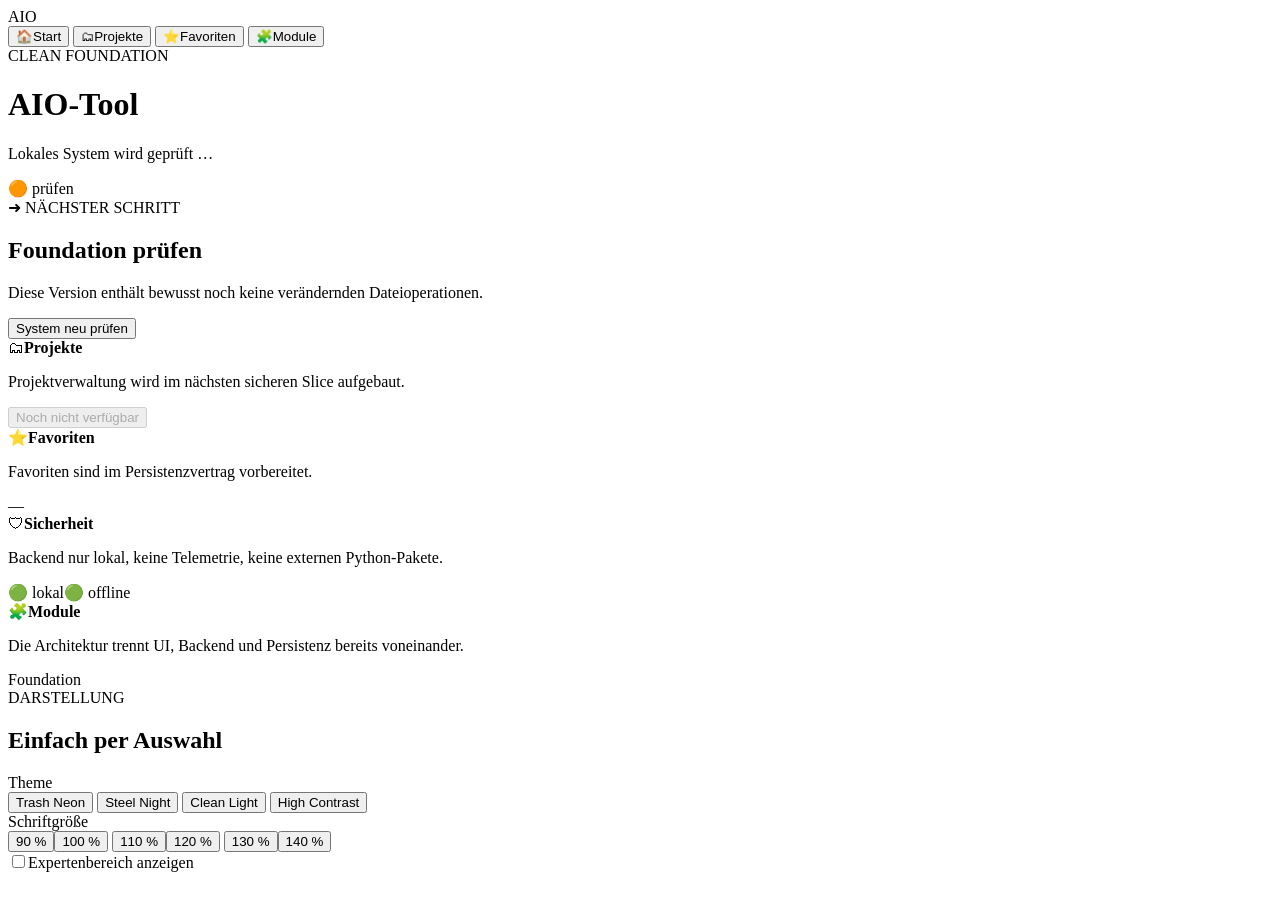
==== web/index.html @ 473f74e4 "feat: add executable clean foundation core" ====
<!doctype html>
<html lang="de" data-theme="steel-night">
<head>
<meta charset="utf-8">
<meta name="viewport" content="width=device-width,initial-scale=1">
<title>AIO-Tool</title>
<link rel="stylesheet" href="/styles.css">
</head>
<body>
<div class="app-shell">
  <aside class="sidebar" aria-label="Hauptbereiche">
    <div class="brand">AIO</div>
    <button class="nav-item active" type="button">🏠<span>Start</span></button>
    <button class="nav-item" type="button">🗂<span>Projekte</span></button>
    <button class="nav-item" type="button">⭐<span>Favoriten</span></button>
    <button class="nav-item" type="button">🧩<span>Module</span></button>
  </aside>

  <main class="workspace">
    <header class="topbar">
      <div>
        <div class="eyebrow">CLEAN FOUNDATION</div>
        <h1>AIO-Tool</h1>
        <p id="statusText">Lokales System wird geprüft …</p>
      </div>
      <div class="status-pill" id="readyPill">🟠 prüfen</div>
    </header>

    <section class="next-step" aria-labelledby="next-title">
      <div>
        <div class="eyebrow">➜ NÄCHSTER SCHRITT</div>
        <h2 id="next-title">Foundation prüfen</h2>
        <p>Diese Version enthält bewusst noch keine verändernden Dateioperationen.</p>
      </div>
      <button class="primary" id="refreshBtn" type="button">System neu prüfen</button>
    </section>

    <section class="grid" aria-label="Dashboard">
      <article class="card">
        <div class="card-head"><span>🗂</span><strong>Projekte</strong></div>
        <p>Projektverwaltung wird im nächsten sicheren Slice aufgebaut.</p>
        <button type="button" disabled title="Noch nicht Teil dieses Foundation-Slices">Noch nicht verfügbar</button>
      </article>
      <article class="card">
        <div class="card-head"><span>⭐</span><strong>Favoriten</strong></div>
        <p>Favoriten sind im Persistenzvertrag vorbereitet.</p>
        <div id="favoriteCount" class="metric">—</div>
      </article>
      <article class="card">
        <div class="card-head"><span>🛡</span><strong>Sicherheit</strong></div>
        <p>Backend nur lokal, keine Telemetrie, keine externen Python-Pakete.</p>
        <div class="traffic"><span>🟢 lokal</span><span>🟢 offline</span></div>
      </article>
      <article class="card">
        <div class="card-head"><span>🧩</span><strong>Module</strong></div>
        <p>Die Architektur trennt UI, Backend und Persistenz bereits voneinander.</p>
        <div class="metric">Foundation</div>
      </article>
    </section>

    <section class="settings">
      <div>
        <div class="eyebrow">DARSTELLUNG</div>
        <h2>Einfach per Auswahl</h2>
      </div>
      <div class="setting-group">
        <span>Theme</span>
        <div class="button-row" id="themeButtons">
          <button type="button" data-theme="trash-neon">Trash Neon</button>
          <button type="button" data-theme="steel-night">Steel Night</button>
          <button type="button" data-theme="clean-light">Clean Light</button>
          <button type="button" data-theme="high-contrast">High Contrast</button>
        </div>
      </div>
      <div class="setting-group">
        <span>Schriftgröße</span>
        <div class="button-row" id="fontButtons">
          <button type="button" data-font="90">90 %</button><button type="button" data-font="100">100 %</button>
          <button type="button" data-font="110">110 %</button><button type="button" data-font="120">120 %</button>
          <button type="button" data-font="130">130 %</button><button type="button" data-font="140">140 %</button>
        </div>
      </div>
      <label class="switch-row"><input id="expertToggle" type="checkbox"><span>Expertenbereich anzeigen</span></label>
      <div id="expertBox" class="expert" hidden>
        <strong>Experteninfo</strong>
        <p id="expertInfo">Backenddaten werden geladen …</p>
      </div>
    </section>
  </main>
</div>
<script src="/app.js" defer></script>
</body>
</html>
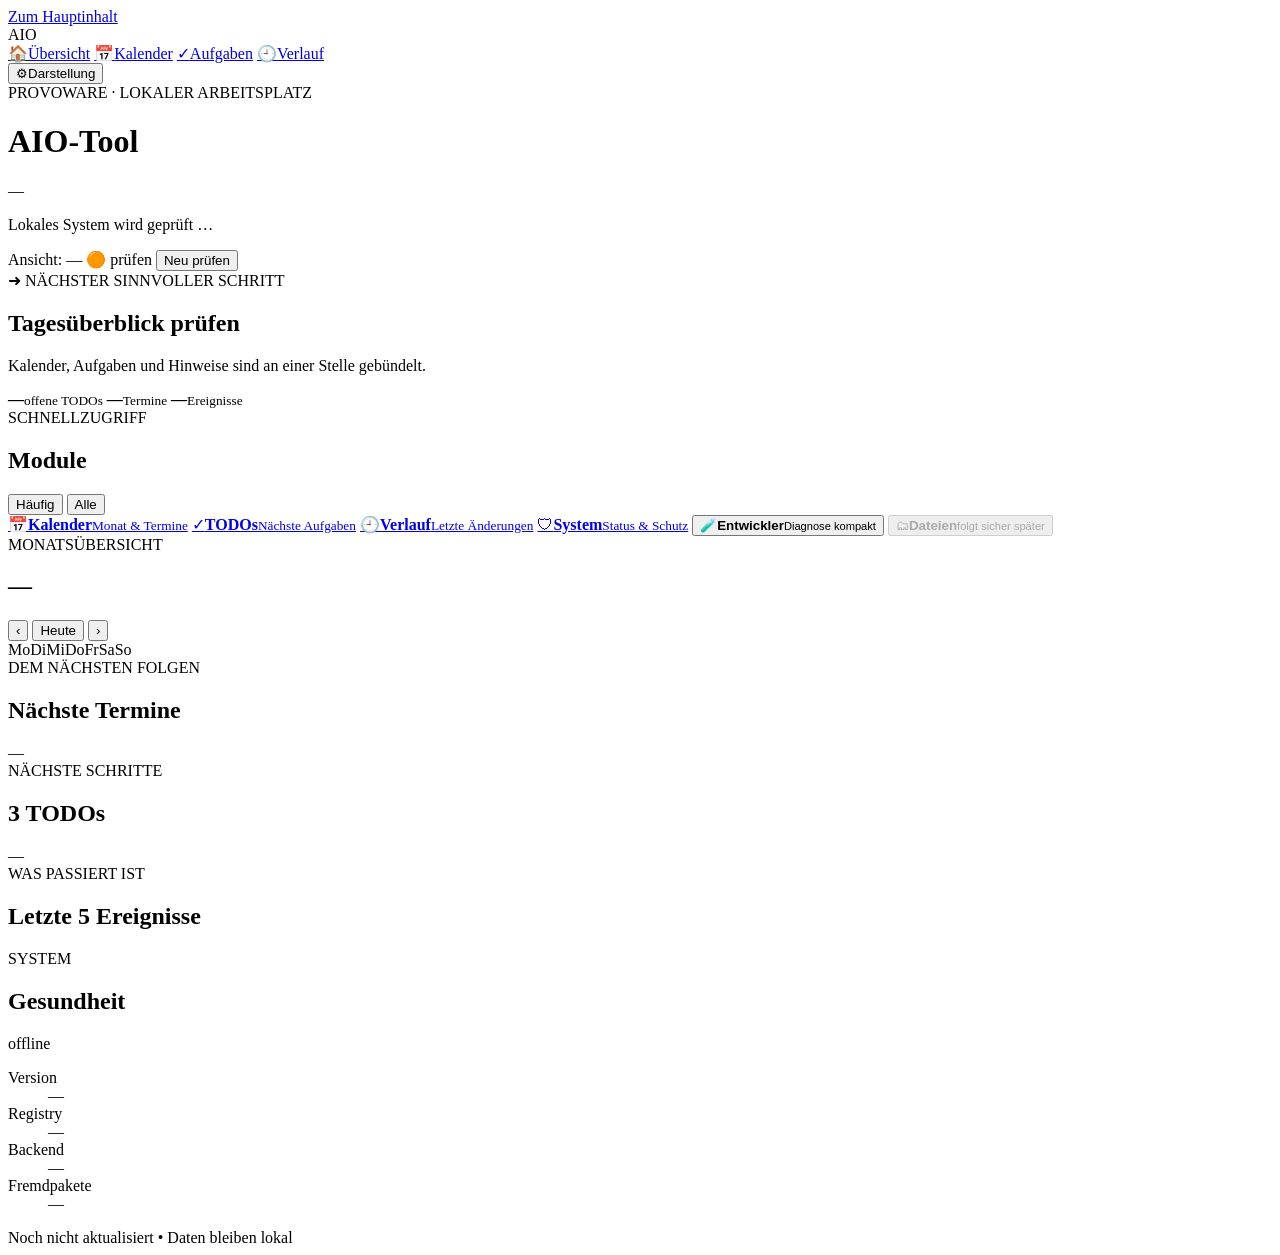
==== commit 650fae54: "feat: build compact dashboard v2 structure" ====
--- a/web/index.html
+++ b/web/index.html
@@ -1,91 +1,184 @@
 <!doctype html>
-<html lang="de" data-theme="steel-night">
+<html lang="de" data-theme="steel-night" data-density="normal">
 <head>
 <meta charset="utf-8">
 <meta name="viewport" content="width=device-width,initial-scale=1">
-<title>AIO-Tool</title>
+<meta name="color-scheme" content="dark light">
+<title>AIO-Tool Dashboard</title>
 <link rel="stylesheet" href="/styles.css">
 </head>
 <body>
+<a class="skip-link" href="#mainContent" data-i18n="a11y.skip">Zum Hauptinhalt</a>
 <div class="app-shell">
-  <aside class="sidebar" aria-label="Hauptbereiche">
-    <div class="brand">AIO</div>
-    <button class="nav-item active" type="button">🏠<span>Start</span></button>
-    <button class="nav-item" type="button">🗂<span>Projekte</span></button>
-    <button class="nav-item" type="button">⭐<span>Favoriten</span></button>
-    <button class="nav-item" type="button">🧩<span>Module</span></button>
+  <aside class="sidebar" aria-label="Hauptnavigation">
+    <div class="brand" aria-label="AIO-Tool">AIO</div>
+    <nav class="nav-stack">
+      <a class="nav-item active" href="#overviewPanel"><span aria-hidden="true">🏠</span><span data-i18n="nav.overview">Übersicht</span></a>
+      <a class="nav-item" href="#calendarPanel"><span aria-hidden="true">📅</span><span data-i18n="nav.calendar">Kalender</span></a>
+      <a class="nav-item" href="#todoPanel"><span aria-hidden="true">✓</span><span data-i18n="nav.todos">Aufgaben</span></a>
+      <a class="nav-item" href="#eventPanel"><span aria-hidden="true">🕘</span><span data-i18n="nav.events">Verlauf</span></a>
+    </nav>
+    <div class="sidebar-spacer"></div>
+    <button class="nav-button" id="settingsToggle" type="button" aria-expanded="false" aria-controls="settingsPanel"><span aria-hidden="true">⚙</span><span data-i18n="nav.settings">Darstellung</span></button>
   </aside>
 
-  <main class="workspace">
-    <header class="topbar">
-      <div>
-        <div class="eyebrow">CLEAN FOUNDATION</div>
-        <h1>AIO-Tool</h1>
-        <p id="statusText">Lokales System wird geprüft …</p>
+  <main class="workspace" id="mainContent">
+    <header class="topbar" id="overviewPanel">
+      <div class="title-block">
+        <div class="eyebrow" data-i18n="header.eyebrow">PROVOWARE · LOKALER ARBEITSPLATZ</div>
+        <div class="title-line">
+          <h1>AIO-Tool</h1>
+          <span class="version-chip" id="versionChip">—</span>
+        </div>
+        <p id="statusText" aria-live="polite" data-i18n="status.checking">Lokales System wird geprüft …</p>
       </div>
-      <div class="status-pill" id="readyPill">🟠 prüfen</div>
+      <div class="header-actions">
+        <span class="density-chip" id="densityChip" title="Wird automatisch aus Fenstergröße und Schriftgröße abgeleitet">Ansicht: —</span>
+        <span class="status-pill" id="readyPill" aria-live="polite">🟠 prüfen</span>
+        <button class="primary compact" id="refreshBtn" type="button" data-i18n="action.refresh">Neu prüfen</button>
+      </div>
     </header>
 
-    <section class="next-step" aria-labelledby="next-title">
+    <section class="focus-strip" aria-labelledby="nextTitle">
       <div>
-        <div class="eyebrow">➜ NÄCHSTER SCHRITT</div>
-        <h2 id="next-title">Foundation prüfen</h2>
-        <p>Diese Version enthält bewusst noch keine verändernden Dateioperationen.</p>
+        <div class="eyebrow" data-i18n="next.eyebrow">➜ NÄCHSTER SINNVOLLER SCHRITT</div>
+        <h2 id="nextTitle" data-i18n="next.title">Tagesüberblick prüfen</h2>
+        <p id="nextText" data-i18n="next.text">Kalender, Aufgaben und Hinweise sind an einer Stelle gebündelt.</p>
       </div>
-      <button class="primary" id="refreshBtn" type="button">System neu prüfen</button>
+      <div class="focus-metrics" aria-label="Kurzübersicht">
+        <span><strong id="openTodoMetric">—</strong><small data-i18n="metric.todos">offene TODOs</small></span>
+        <span><strong id="calendarMetric">—</strong><small data-i18n="metric.events">Termine</small></span>
+        <span><strong id="historyMetric">—</strong><small data-i18n="metric.history">Ereignisse</small></span>
+      </div>
     </section>
 
-    <section class="grid" aria-label="Dashboard">
-      <article class="card">
-        <div class="card-head"><span>🗂</span><strong>Projekte</strong></div>
-        <p>Projektverwaltung wird im nächsten sicheren Slice aufgebaut.</p>
-        <button type="button" disabled title="Noch nicht Teil dieses Foundation-Slices">Noch nicht verfügbar</button>
-      </article>
-      <article class="card">
-        <div class="card-head"><span>⭐</span><strong>Favoriten</strong></div>
-        <p>Favoriten sind im Persistenzvertrag vorbereitet.</p>
-        <div id="favoriteCount" class="metric">—</div>
-      </article>
-      <article class="card">
-        <div class="card-head"><span>🛡</span><strong>Sicherheit</strong></div>
-        <p>Backend nur lokal, keine Telemetrie, keine externen Python-Pakete.</p>
-        <div class="traffic"><span>🟢 lokal</span><span>🟢 offline</span></div>
-      </article>
-      <article class="card">
-        <div class="card-head"><span>🧩</span><strong>Module</strong></div>
-        <p>Die Architektur trennt UI, Backend und Persistenz bereits voneinander.</p>
-        <div class="metric">Foundation</div>
-      </article>
+    <section class="reminder-region" id="reminderRegion" aria-live="assertive" aria-atomic="false" aria-label="Fällige Erinnerungen"></section>
+
+    <div class="dashboard-layout">
+      <aside class="module-column" aria-label="Schnellfunktionen und Module">
+        <section class="panel module-panel">
+          <div class="panel-head">
+            <div>
+              <div class="eyebrow" data-i18n="modules.eyebrow">SCHNELLZUGRIFF</div>
+              <h2 data-i18n="modules.title">Module</h2>
+            </div>
+          </div>
+          <div class="segmented" id="moduleMode" role="group" aria-label="Module filtern">
+            <button type="button" class="selected" data-module-mode="frequent" data-i18n="modules.frequent">Häufig</button>
+            <button type="button" data-module-mode="all" data-i18n="modules.all">Alle</button>
+          </div>
+          <div class="module-grid" id="moduleGrid">
+            <a class="module-tile frequent" href="#calendarPanel"><span>📅</span><strong data-i18n="module.calendar">Kalender</strong><small data-i18n="module.calendar.help">Monat & Termine</small></a>
+            <a class="module-tile frequent" href="#todoPanel"><span>✓</span><strong data-i18n="module.todos">TODOs</strong><small data-i18n="module.todos.help">Nächste Aufgaben</small></a>
+            <a class="module-tile frequent" href="#eventPanel"><span>🕘</span><strong data-i18n="module.events">Verlauf</strong><small data-i18n="module.events.help">Letzte Änderungen</small></a>
+            <a class="module-tile all-only" href="#systemPanel"><span>🛡</span><strong data-i18n="module.system">System</strong><small data-i18n="module.system.help">Status & Schutz</small></a>
+            <button class="module-tile all-only" id="developerToggle" type="button" aria-expanded="false" aria-controls="developerPanel"><span>🧪</span><strong data-i18n="module.dev">Entwickler</strong><small data-i18n="module.dev.help">Diagnose kompakt</small></button>
+            <button class="module-tile all-only disabled-tile" type="button" disabled><span>🗂</span><strong data-i18n="module.files">Dateien</strong><small data-i18n="module.files.help">folgt sicher später</small></button>
+          </div>
+        </section>
+
+        <section class="panel developer-panel" id="developerPanel" hidden>
+          <div class="panel-head compact-head">
+            <div><div class="eyebrow">ENTWICKLER</div><h2 data-i18n="dev.title">Diagnose</h2></div>
+            <span class="mini-badge" id="registryBadge">—</span>
+          </div>
+          <pre id="developerInfo" class="diagnostic-box" tabindex="0">—</pre>
+          <button id="copyDiagnosticBtn" type="button" class="secondary full" data-i18n="dev.copy">Diagnose kopieren</button>
+        </section>
+      </aside>
+
+      <section class="calendar-column">
+        <article class="panel calendar-panel" id="calendarPanel">
+          <div class="panel-head calendar-head">
+            <div>
+              <div class="eyebrow" data-i18n="calendar.eyebrow">MONATSÜBERSICHT</div>
+              <h2 id="monthTitle">—</h2>
+            </div>
+            <div class="calendar-controls" role="group" aria-label="Monat wechseln">
+              <button type="button" id="prevMonthBtn" aria-label="Vorheriger Monat">‹</button>
+              <button type="button" id="todayBtn" data-i18n="calendar.today">Heute</button>
+              <button type="button" id="nextMonthBtn" aria-label="Nächster Monat">›</button>
+            </div>
+          </div>
+          <div class="weekday-row" aria-hidden="true">
+            <span>Mo</span><span>Di</span><span>Mi</span><span>Do</span><span>Fr</span><span>Sa</span><span>So</span>
+          </div>
+          <div class="month-grid" id="monthGrid" role="grid" aria-label="Monatskalender"></div>
+          <p class="empty-state" id="calendarEmpty" hidden data-i18n="calendar.empty">In diesem Monat sind noch keine Termine gespeichert.</p>
+        </article>
+
+        <article class="panel upcoming-panel" id="upcomingPanel">
+          <div class="panel-head compact-head">
+            <div><div class="eyebrow" data-i18n="upcoming.eyebrow">DEM NÄCHSTEN FOLGEN</div><h2 data-i18n="upcoming.title">Nächste Termine</h2></div>
+            <span class="mini-badge" id="upcomingCount">—</span>
+          </div>
+          <div class="stack-list" id="upcomingList" aria-live="polite"></div>
+        </article>
+      </section>
+
+      <aside class="status-column">
+        <article class="panel" id="todoPanel">
+          <div class="panel-head compact-head">
+            <div><div class="eyebrow" data-i18n="todo.eyebrow">NÄCHSTE SCHRITTE</div><h2 data-i18n="todo.title">3 TODOs</h2></div>
+            <span class="mini-badge" id="todoCountBadge">—</span>
+          </div>
+          <div class="stack-list" id="todoList" aria-live="polite"></div>
+        </article>
+
+        <article class="panel" id="eventPanel">
+          <div class="panel-head compact-head">
+            <div><div class="eyebrow" data-i18n="events.eyebrow">WAS PASSIERT IST</div><h2 data-i18n="events.title">Letzte 5 Ereignisse</h2></div>
+          </div>
+          <div class="timeline" id="eventList" aria-live="polite"></div>
+        </article>
+
+        <article class="panel system-panel" id="systemPanel">
+          <div class="panel-head compact-head">
+            <div><div class="eyebrow" data-i18n="system.eyebrow">SYSTEM</div><h2 data-i18n="system.title">Gesundheit</h2></div>
+            <span class="mini-badge good" id="offlineBadge">offline</span>
+          </div>
+          <dl class="system-grid" id="systemSummary">
+            <div><dt data-i18n="system.version">Version</dt><dd id="systemVersion">—</dd></div>
+            <div><dt data-i18n="system.registry">Registry</dt><dd id="systemRegistry">—</dd></div>
+            <div><dt data-i18n="system.bind">Backend</dt><dd id="systemBind">—</dd></div>
+            <div><dt data-i18n="system.packages">Fremdpakete</dt><dd id="systemPackages">—</dd></div>
+          </dl>
+        </article>
+      </aside>
+    </div>
+
+    <section class="panel settings-panel" id="settingsPanel" hidden aria-labelledby="settingsTitle">
+      <div class="panel-head">
+        <div><div class="eyebrow" data-i18n="settings.eyebrow">DARSTELLUNG</div><h2 id="settingsTitle" data-i18n="settings.title">Einfach per Auswahl</h2></div>
+        <button type="button" id="settingsClose" class="secondary compact" data-i18n="action.close">Schließen</button>
+      </div>
+      <div class="settings-grid">
+        <div class="setting-group">
+          <strong data-i18n="settings.theme">Theme</strong>
+          <div class="button-row" id="themeButtons">
+            <button type="button" data-theme="trash-neon">Trash Neon</button>
+            <button type="button" data-theme="steel-night">Steel Night</button>
+            <button type="button" data-theme="clean-light">Clean Light</button>
+            <button type="button" data-theme="high-contrast">High Contrast</button>
+          </div>
+        </div>
+        <div class="setting-group">
+          <strong data-i18n="settings.font">Schriftgröße</strong>
+          <div class="button-row" id="fontButtons">
+            <button type="button" data-font="90">90 %</button><button type="button" data-font="100">100 %</button>
+            <button type="button" data-font="110">110 %</button><button type="button" data-font="120">120 %</button>
+            <button type="button" data-font="130">130 %</button><button type="button" data-font="140">140 %</button>
+          </div>
+        </div>
+        <label class="switch-row"><input id="expertToggle" type="checkbox"><span data-i18n="settings.expert">Entwicklerbereich verfügbar machen</span></label>
+      </div>
     </section>
 
-    <section class="settings">
-      <div>
-        <div class="eyebrow">DARSTELLUNG</div>
-        <h2>Einfach per Auswahl</h2>
-      </div>
-      <div class="setting-group">
-        <span>Theme</span>
-        <div class="button-row" id="themeButtons">
-          <button type="button" data-theme="trash-neon">Trash Neon</button>
-          <button type="button" data-theme="steel-night">Steel Night</button>
-          <button type="button" data-theme="clean-light">Clean Light</button>
-          <button type="button" data-theme="high-contrast">High Contrast</button>
-        </div>
-      </div>
-      <div class="setting-group">
-        <span>Schriftgröße</span>
-        <div class="button-row" id="fontButtons">
-          <button type="button" data-font="90">90 %</button><button type="button" data-font="100">100 %</button>
-          <button type="button" data-font="110">110 %</button><button type="button" data-font="120">120 %</button>
-          <button type="button" data-font="130">130 %</button><button type="button" data-font="140">140 %</button>
-        </div>
-      </div>
-      <label class="switch-row"><input id="expertToggle" type="checkbox"><span>Expertenbereich anzeigen</span></label>
-      <div id="expertBox" class="expert" hidden>
-        <strong>Experteninfo</strong>
-        <p id="expertInfo">Backenddaten werden geladen …</p>
-      </div>
-    </section>
+    <footer class="footer-status">
+      <span id="lastRefresh">Noch nicht aktualisiert</span>
+      <span>•</span>
+      <span data-i18n="footer.local">Daten bleiben lokal</span>
+    </footer>
   </main>
 </div>
 <script src="/app.js" defer></script>
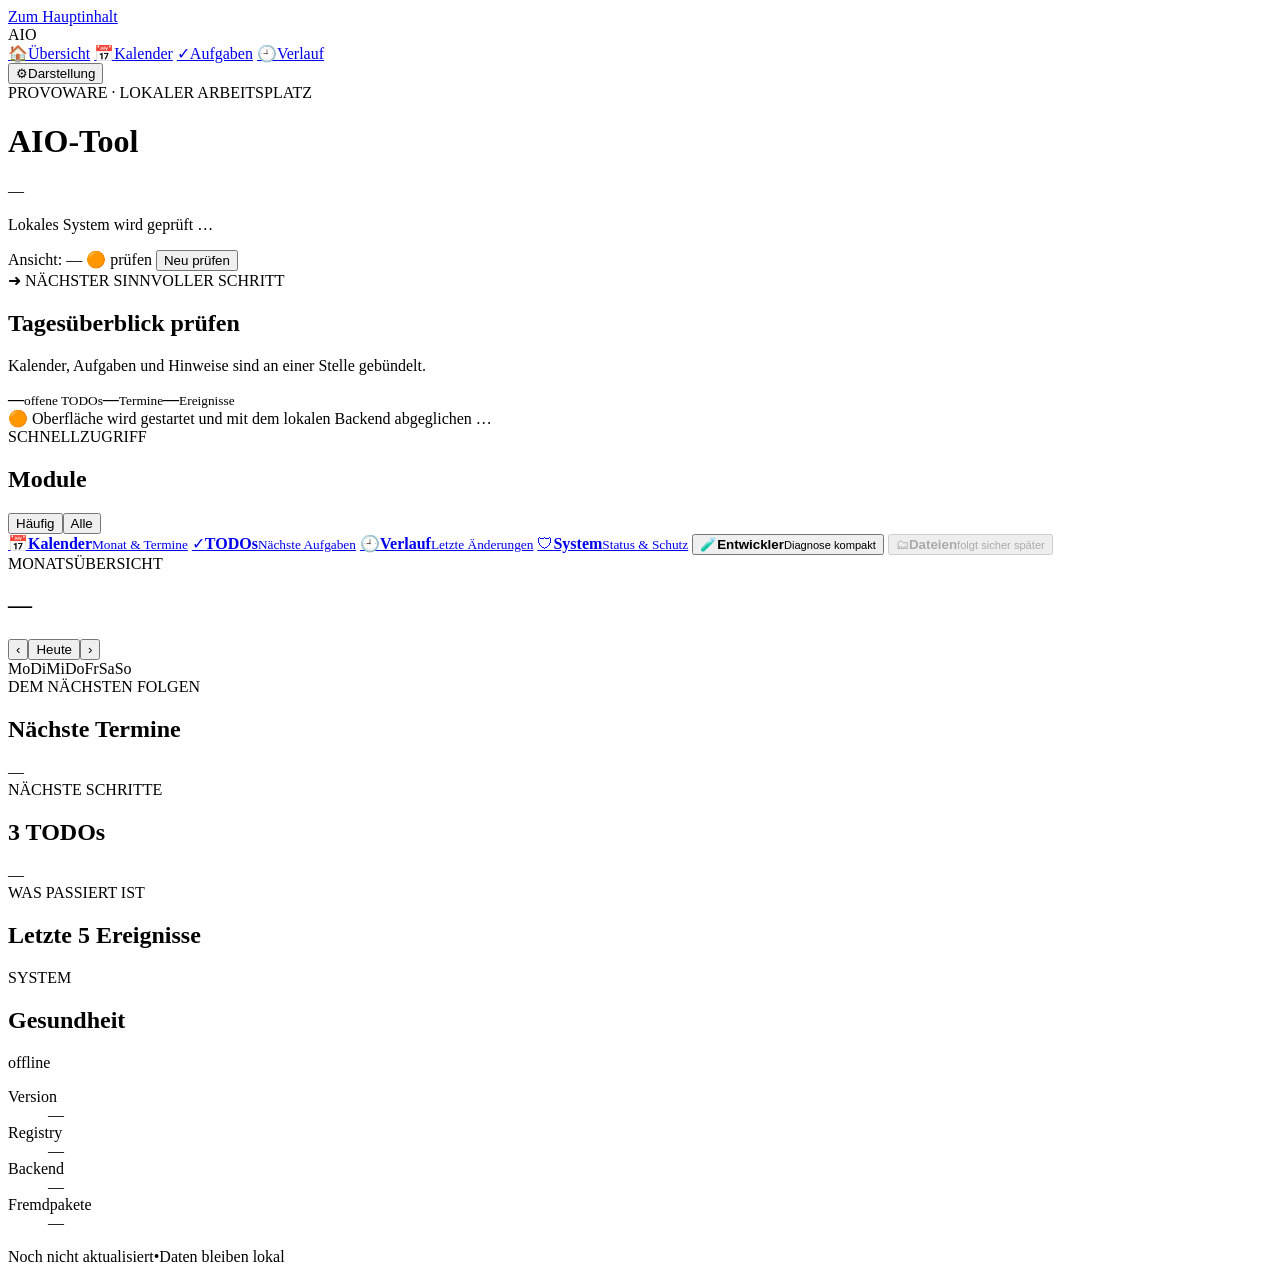
==== commit 1713e771: "fix: add ui contract markers and explicit boot state" ====
--- a/web/index.html
+++ b/web/index.html
@@ -5,7 +5,8 @@
 <meta name="viewport" content="width=device-width,initial-scale=1">
 <meta name="color-scheme" content="dark light">
 <title>AIO-Tool Dashboard</title>
-<link rel="stylesheet" href="/styles.css">
+<meta name="aio-ui-contract" content="dashboard-v2.2">
+<link rel="stylesheet" href="/styles.css?contract=dashboard-v2.2">
 </head>
 <body>
 <a class="skip-link" href="#mainContent" data-i18n="a11y.skip">Zum Hauptinhalt</a>
@@ -23,13 +24,10 @@
   </aside>
 
   <main class="workspace" id="mainContent">
-    <header class="topbar" id="overviewPanel">
+    <header class="topbar" id="overviewPanel" data-ui-region="overview">
       <div class="title-block">
         <div class="eyebrow" data-i18n="header.eyebrow">PROVOWARE · LOKALER ARBEITSPLATZ</div>
-        <div class="title-line">
-          <h1>AIO-Tool</h1>
-          <span class="version-chip" id="versionChip">—</span>
-        </div>
+        <div class="title-line"><h1>AIO-Tool</h1><span class="version-chip" id="versionChip">—</span></div>
         <p id="statusText" aria-live="polite" data-i18n="status.checking">Lokales System wird geprüft …</p>
       </div>
       <div class="header-actions">
@@ -39,35 +37,20 @@
       </div>
     </header>
 
-    <section class="focus-strip" aria-labelledby="nextTitle">
-      <div>
-        <div class="eyebrow" data-i18n="next.eyebrow">➜ NÄCHSTER SINNVOLLER SCHRITT</div>
-        <h2 id="nextTitle" data-i18n="next.title">Tagesüberblick prüfen</h2>
-        <p id="nextText" data-i18n="next.text">Kalender, Aufgaben und Hinweise sind an einer Stelle gebündelt.</p>
-      </div>
-      <div class="focus-metrics" aria-label="Kurzübersicht">
-        <span><strong id="openTodoMetric">—</strong><small data-i18n="metric.todos">offene TODOs</small></span>
-        <span><strong id="calendarMetric">—</strong><small data-i18n="metric.events">Termine</small></span>
-        <span><strong id="historyMetric">—</strong><small data-i18n="metric.history">Ereignisse</small></span>
-      </div>
+    <section class="focus-strip" aria-labelledby="nextTitle" data-ui-region="focus">
+      <div><div class="eyebrow" data-i18n="next.eyebrow">➜ NÄCHSTER SINNVOLLER SCHRITT</div><h2 id="nextTitle" data-i18n="next.title">Tagesüberblick prüfen</h2><p id="nextText" data-i18n="next.text">Kalender, Aufgaben und Hinweise sind an einer Stelle gebündelt.</p></div>
+      <div class="focus-metrics" aria-label="Kurzübersicht"><span><strong id="openTodoMetric">—</strong><small data-i18n="metric.todos">offene TODOs</small></span><span><strong id="calendarMetric">—</strong><small data-i18n="metric.events">Termine</small></span><span><strong id="historyMetric">—</strong><small data-i18n="metric.history">Ereignisse</small></span></div>
     </section>
 
-    <section class="reminder-region" id="reminderRegion" aria-live="assertive" aria-atomic="false" aria-label="Fällige Erinnerungen"></section>
+    <section class="reminder-region" id="reminderRegion" data-ui-region="reminders" aria-live="assertive" aria-atomic="false" aria-label="Fällige Erinnerungen"></section>
+    <div class="boot-guard" id="bootGuard" role="status" aria-live="polite">🟠 Oberfläche wird gestartet und mit dem lokalen Backend abgeglichen …</div>
 
     <div class="dashboard-layout">
-      <aside class="module-column" aria-label="Schnellfunktionen und Module">
+      <aside class="module-column" aria-label="Schnellfunktionen und Module" data-ui-region="modules">
         <section class="panel module-panel">
-          <div class="panel-head">
-            <div>
-              <div class="eyebrow" data-i18n="modules.eyebrow">SCHNELLZUGRIFF</div>
-              <h2 data-i18n="modules.title">Module</h2>
-            </div>
-          </div>
-          <div class="segmented" id="moduleMode" role="group" aria-label="Module filtern">
-            <button type="button" class="selected" data-module-mode="frequent" data-i18n="modules.frequent">Häufig</button>
-            <button type="button" data-module-mode="all" data-i18n="modules.all">Alle</button>
-          </div>
-          <div class="module-grid" id="moduleGrid">
+          <div class="panel-head"><div><div class="eyebrow" data-i18n="modules.eyebrow">SCHNELLZUGRIFF</div><h2 data-i18n="modules.title">Module</h2></div></div>
+          <div class="segmented" id="moduleMode" role="group" aria-label="Module filtern"><button type="button" class="selected" data-module-mode="frequent" data-i18n="modules.frequent">Häufig</button><button type="button" data-module-mode="all" data-i18n="modules.all">Alle</button></div>
+          <div class="module-grid" id="moduleGrid" data-mode="frequent">
             <a class="module-tile frequent" href="#calendarPanel"><span>📅</span><strong data-i18n="module.calendar">Kalender</strong><small data-i18n="module.calendar.help">Monat & Termine</small></a>
             <a class="module-tile frequent" href="#todoPanel"><span>✓</span><strong data-i18n="module.todos">TODOs</strong><small data-i18n="module.todos.help">Nächste Aufgaben</small></a>
             <a class="module-tile frequent" href="#eventPanel"><span>🕘</span><strong data-i18n="module.events">Verlauf</strong><small data-i18n="module.events.help">Letzte Änderungen</small></a>
@@ -76,111 +59,30 @@
             <button class="module-tile all-only disabled-tile" type="button" disabled><span>🗂</span><strong data-i18n="module.files">Dateien</strong><small data-i18n="module.files.help">folgt sicher später</small></button>
           </div>
         </section>
-
-        <section class="panel developer-panel" id="developerPanel" hidden>
-          <div class="panel-head compact-head">
-            <div><div class="eyebrow">ENTWICKLER</div><h2 data-i18n="dev.title">Diagnose</h2></div>
-            <span class="mini-badge" id="registryBadge">—</span>
-          </div>
-          <pre id="developerInfo" class="diagnostic-box" tabindex="0">—</pre>
-          <button id="copyDiagnosticBtn" type="button" class="secondary full" data-i18n="dev.copy">Diagnose kopieren</button>
-        </section>
+        <section class="panel developer-panel" id="developerPanel" data-ui-region="developer" hidden><div class="panel-head compact-head"><div><div class="eyebrow">ENTWICKLER</div><h2 data-i18n="dev.title">Diagnose</h2></div><span class="mini-badge" id="registryBadge">—</span></div><pre id="developerInfo" class="diagnostic-box" tabindex="0">—</pre><button id="copyDiagnosticBtn" type="button" class="secondary full" data-i18n="dev.copy">Diagnose kopieren</button></section>
       </aside>
 
       <section class="calendar-column">
-        <article class="panel calendar-panel" id="calendarPanel">
-          <div class="panel-head calendar-head">
-            <div>
-              <div class="eyebrow" data-i18n="calendar.eyebrow">MONATSÜBERSICHT</div>
-              <h2 id="monthTitle">—</h2>
-            </div>
-            <div class="calendar-controls" role="group" aria-label="Monat wechseln">
-              <button type="button" id="prevMonthBtn" aria-label="Vorheriger Monat">‹</button>
-              <button type="button" id="todayBtn" data-i18n="calendar.today">Heute</button>
-              <button type="button" id="nextMonthBtn" aria-label="Nächster Monat">›</button>
-            </div>
-          </div>
-          <div class="weekday-row" aria-hidden="true">
-            <span>Mo</span><span>Di</span><span>Mi</span><span>Do</span><span>Fr</span><span>Sa</span><span>So</span>
-          </div>
-          <div class="month-grid" id="monthGrid" role="grid" aria-label="Monatskalender"></div>
-          <p class="empty-state" id="calendarEmpty" hidden data-i18n="calendar.empty">In diesem Monat sind noch keine Termine gespeichert.</p>
+        <article class="panel calendar-panel" id="calendarPanel" data-ui-region="calendar">
+          <div class="panel-head calendar-head"><div><div class="eyebrow" data-i18n="calendar.eyebrow">MONATSÜBERSICHT</div><h2 id="monthTitle">—</h2></div><div class="calendar-controls" role="group" aria-label="Monat wechseln"><button type="button" id="prevMonthBtn" aria-label="Vorheriger Monat">‹</button><button type="button" id="todayBtn" data-i18n="calendar.today">Heute</button><button type="button" id="nextMonthBtn" aria-label="Nächster Monat">›</button></div></div>
+          <div class="weekday-row" aria-hidden="true"><span>Mo</span><span>Di</span><span>Mi</span><span>Do</span><span>Fr</span><span>Sa</span><span>So</span></div>
+          <div class="month-grid" id="monthGrid" role="grid" aria-label="Monatskalender"></div><p class="empty-state" id="calendarEmpty" hidden data-i18n="calendar.empty">In diesem Monat sind noch keine Termine gespeichert.</p>
         </article>
-
-        <article class="panel upcoming-panel" id="upcomingPanel">
-          <div class="panel-head compact-head">
-            <div><div class="eyebrow" data-i18n="upcoming.eyebrow">DEM NÄCHSTEN FOLGEN</div><h2 data-i18n="upcoming.title">Nächste Termine</h2></div>
-            <span class="mini-badge" id="upcomingCount">—</span>
-          </div>
-          <div class="stack-list" id="upcomingList" aria-live="polite"></div>
-        </article>
+        <article class="panel upcoming-panel" id="upcomingPanel" data-ui-region="upcoming"><div class="panel-head compact-head"><div><div class="eyebrow" data-i18n="upcoming.eyebrow">DEM NÄCHSTEN FOLGEN</div><h2 data-i18n="upcoming.title">Nächste Termine</h2></div><span class="mini-badge" id="upcomingCount">—</span></div><div class="stack-list" id="upcomingList" aria-live="polite"></div></article>
       </section>
 
       <aside class="status-column">
-        <article class="panel" id="todoPanel">
-          <div class="panel-head compact-head">
-            <div><div class="eyebrow" data-i18n="todo.eyebrow">NÄCHSTE SCHRITTE</div><h2 data-i18n="todo.title">3 TODOs</h2></div>
-            <span class="mini-badge" id="todoCountBadge">—</span>
-          </div>
-          <div class="stack-list" id="todoList" aria-live="polite"></div>
-        </article>
-
-        <article class="panel" id="eventPanel">
-          <div class="panel-head compact-head">
-            <div><div class="eyebrow" data-i18n="events.eyebrow">WAS PASSIERT IST</div><h2 data-i18n="events.title">Letzte 5 Ereignisse</h2></div>
-          </div>
-          <div class="timeline" id="eventList" aria-live="polite"></div>
-        </article>
-
-        <article class="panel system-panel" id="systemPanel">
-          <div class="panel-head compact-head">
-            <div><div class="eyebrow" data-i18n="system.eyebrow">SYSTEM</div><h2 data-i18n="system.title">Gesundheit</h2></div>
-            <span class="mini-badge good" id="offlineBadge">offline</span>
-          </div>
-          <dl class="system-grid" id="systemSummary">
-            <div><dt data-i18n="system.version">Version</dt><dd id="systemVersion">—</dd></div>
-            <div><dt data-i18n="system.registry">Registry</dt><dd id="systemRegistry">—</dd></div>
-            <div><dt data-i18n="system.bind">Backend</dt><dd id="systemBind">—</dd></div>
-            <div><dt data-i18n="system.packages">Fremdpakete</dt><dd id="systemPackages">—</dd></div>
-          </dl>
-        </article>
+        <article class="panel" id="todoPanel" data-ui-region="todos"><div class="panel-head compact-head"><div><div class="eyebrow" data-i18n="todo.eyebrow">NÄCHSTE SCHRITTE</div><h2 data-i18n="todo.title">3 TODOs</h2></div><span class="mini-badge" id="todoCountBadge">—</span></div><div class="stack-list" id="todoList" aria-live="polite"></div></article>
+        <article class="panel" id="eventPanel" data-ui-region="events"><div class="panel-head compact-head"><div><div class="eyebrow" data-i18n="events.eyebrow">WAS PASSIERT IST</div><h2 data-i18n="events.title">Letzte 5 Ereignisse</h2></div></div><div class="timeline" id="eventList" aria-live="polite"></div></article>
+        <article class="panel system-panel" id="systemPanel" data-ui-region="system"><div class="panel-head compact-head"><div><div class="eyebrow" data-i18n="system.eyebrow">SYSTEM</div><h2 data-i18n="system.title">Gesundheit</h2></div><span class="mini-badge good" id="offlineBadge">offline</span></div><dl class="system-grid" id="systemSummary"><div><dt data-i18n="system.version">Version</dt><dd id="systemVersion">—</dd></div><div><dt data-i18n="system.registry">Registry</dt><dd id="systemRegistry">—</dd></div><div><dt data-i18n="system.bind">Backend</dt><dd id="systemBind">—</dd></div><div><dt data-i18n="system.packages">Fremdpakete</dt><dd id="systemPackages">—</dd></div></dl></article>
       </aside>
     </div>
 
-    <section class="panel settings-panel" id="settingsPanel" hidden aria-labelledby="settingsTitle">
-      <div class="panel-head">
-        <div><div class="eyebrow" data-i18n="settings.eyebrow">DARSTELLUNG</div><h2 id="settingsTitle" data-i18n="settings.title">Einfach per Auswahl</h2></div>
-        <button type="button" id="settingsClose" class="secondary compact" data-i18n="action.close">Schließen</button>
-      </div>
-      <div class="settings-grid">
-        <div class="setting-group">
-          <strong data-i18n="settings.theme">Theme</strong>
-          <div class="button-row" id="themeButtons">
-            <button type="button" data-theme="trash-neon">Trash Neon</button>
-            <button type="button" data-theme="steel-night">Steel Night</button>
-            <button type="button" data-theme="clean-light">Clean Light</button>
-            <button type="button" data-theme="high-contrast">High Contrast</button>
-          </div>
-        </div>
-        <div class="setting-group">
-          <strong data-i18n="settings.font">Schriftgröße</strong>
-          <div class="button-row" id="fontButtons">
-            <button type="button" data-font="90">90 %</button><button type="button" data-font="100">100 %</button>
-            <button type="button" data-font="110">110 %</button><button type="button" data-font="120">120 %</button>
-            <button type="button" data-font="130">130 %</button><button type="button" data-font="140">140 %</button>
-          </div>
-        </div>
-        <label class="switch-row"><input id="expertToggle" type="checkbox"><span data-i18n="settings.expert">Entwicklerbereich verfügbar machen</span></label>
-      </div>
-    </section>
-
-    <footer class="footer-status">
-      <span id="lastRefresh">Noch nicht aktualisiert</span>
-      <span>•</span>
-      <span data-i18n="footer.local">Daten bleiben lokal</span>
-    </footer>
+    <section class="panel settings-panel" id="settingsPanel" data-ui-region="settings" hidden aria-labelledby="settingsTitle"><div class="panel-head"><div><div class="eyebrow" data-i18n="settings.eyebrow">DARSTELLUNG</div><h2 id="settingsTitle" data-i18n="settings.title">Einfach per Auswahl</h2></div><button type="button" id="settingsClose" class="secondary compact" data-i18n="action.close">Schließen</button></div><div class="settings-grid"><div class="setting-group"><strong data-i18n="settings.theme">Theme</strong><div class="button-row" id="themeButtons"><button type="button" data-theme="trash-neon">Trash Neon</button><button type="button" data-theme="steel-night">Steel Night</button><button type="button" data-theme="clean-light">Clean Light</button><button type="button" data-theme="high-contrast">High Contrast</button></div></div><div class="setting-group"><strong data-i18n="settings.font">Schriftgröße</strong><div class="button-row" id="fontButtons"><button type="button" data-font="90">90 %</button><button type="button" data-font="100">100 %</button><button type="button" data-font="110">110 %</button><button type="button" data-font="120">120 %</button><button type="button" data-font="130">130 %</button><button type="button" data-font="140">140 %</button></div></div><label class="switch-row"><input id="expertToggle" type="checkbox"><span data-i18n="settings.expert">Entwicklerbereich verfügbar machen</span></label></div></section>
+    <footer class="footer-status"><span id="lastRefresh">Noch nicht aktualisiert</span><span>•</span><span data-i18n="footer.local">Daten bleiben lokal</span></footer>
   </main>
 </div>
-<script src="/app.js" defer></script>
+<noscript><div class="noscript-warning">🔴 JavaScript ist deaktiviert. Kalender, Aufgaben und Einstellungen können so nicht funktionieren.</div></noscript>
+<script src="/app.js?contract=dashboard-v2.2" defer></script>
 </body>
 </html>
